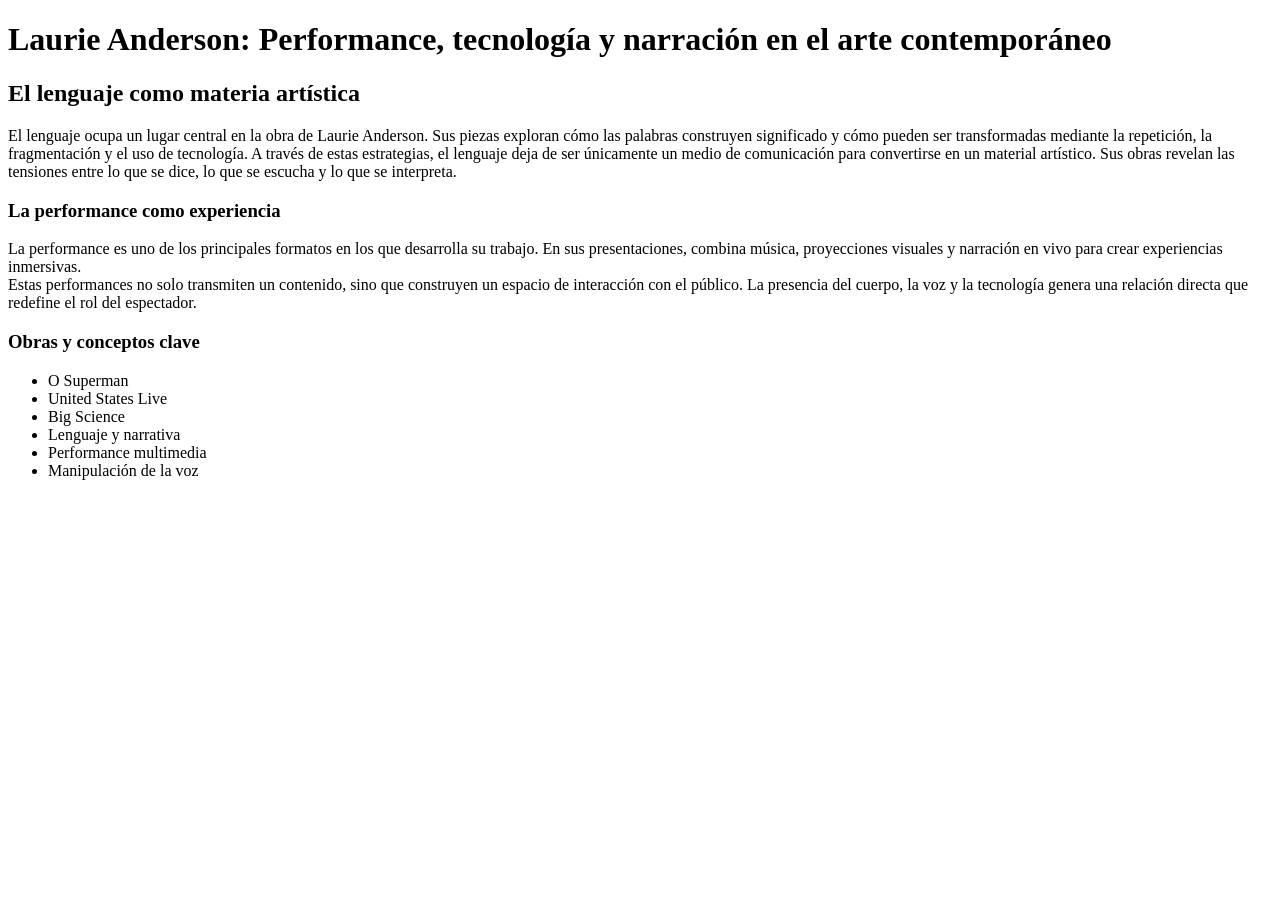
==== materia_artistica.html @ 9988af63 "Página 2 - Materia artística Armado inicial" ====
<!DOCTYPE html>
<html lang="es">
    <head>
        <meta charset="UTF-8">
        <title>Laurie Anderson: Materia artística</title> 
        <link rel="stylesheet" href="css/estilos.css">
    </head>

    <body class="pagina">
        <div class="contenedor">

            <header class="encabezado">
                <h1>Laurie Anderson: Performance, tecnología y narración en el arte contemporáneo</h1>
            </header>

            <main class="contenido">
                <section> 
                    <h2> El lenguaje como materia artística</h2>
                    <p>El lenguaje ocupa un lugar central en la obra de Laurie Anderson. Sus piezas exploran cómo las palabras construyen significado y cómo pueden ser transformadas mediante la repetición, la fragmentación y el uso de tecnología.
                        A través de estas estrategias, el lenguaje deja de ser únicamente un medio de comunicación para convertirse en un material artístico. Sus obras revelan las tensiones entre lo que se dice, lo que se escucha y lo que se interpreta.
                    </p>
                </section>

                <section class="columnas">

                    <article>
                        <h3>La performance como experiencia</h3>
                        <p>La performance es uno de los principales formatos en los que desarrolla su trabajo. En sus presentaciones, combina música, proyecciones visuales y narración en vivo para crear experiencias inmersivas. <br>
                            Estas performances no solo transmiten un contenido, sino que construyen un espacio de interacción con el público. La presencia del cuerpo, la voz y la tecnología genera una relación directa que redefine el rol del espectador. 
                        </p>
                    </article>
                    <article>
                        <h3>Obras y conceptos clave</h3>
                        <ul>
                            <li>O Superman</li>
                            <li>United States Live</li>
                            <li>Big Science</li>
                            <li>Lenguaje y narrativa</li>
                            <li>Performance multimedia</li>
                            <li>Manipulación de la voz</li>
                        </ul>
                    </article>
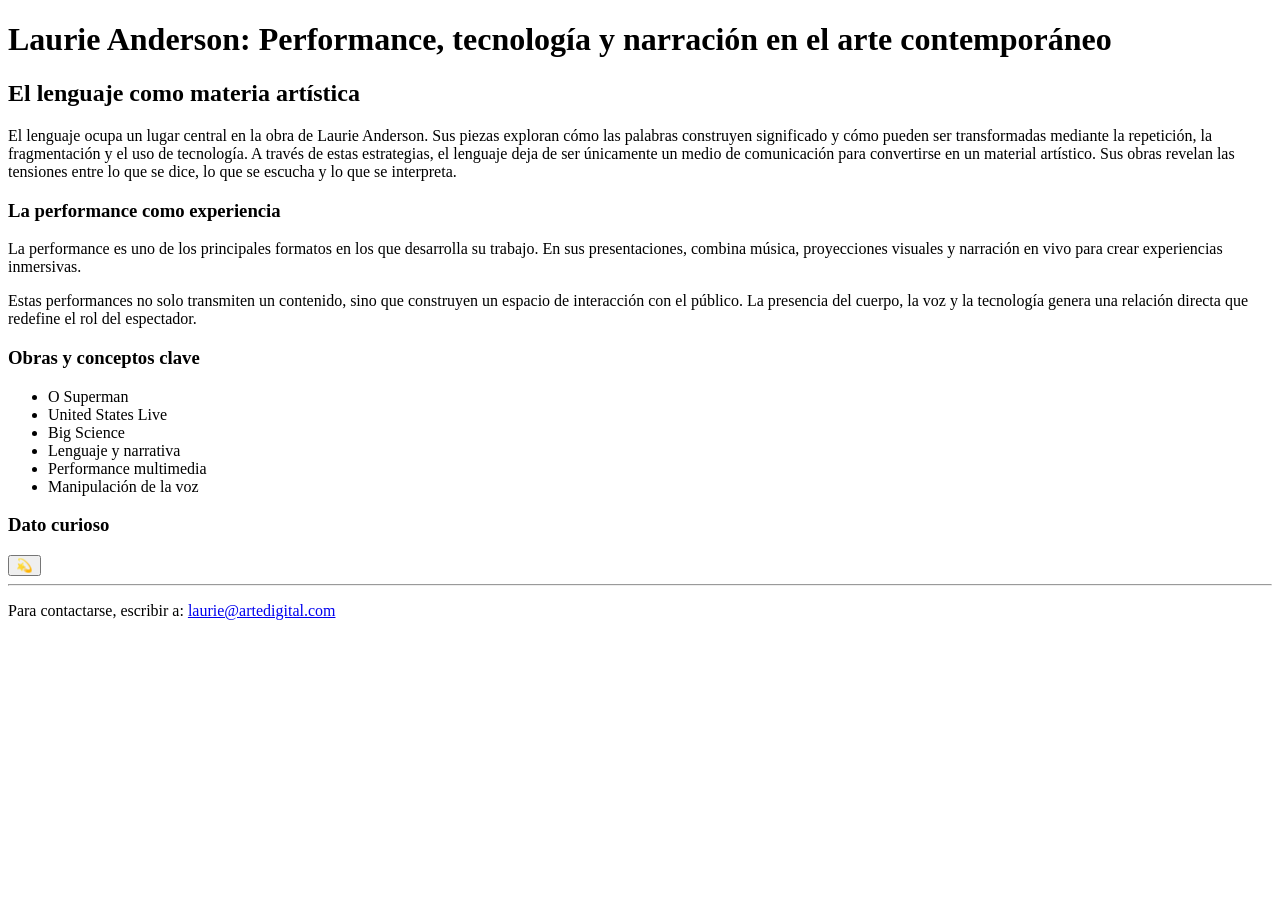
==== commit 07f58f3b: "Página 2 - Materia Artística Añadí clases, reestructuré la información y vinculé el archivo JavaScri" ====
--- a/materia_artistica.html
+++ b/materia_artistica.html
@@ -15,7 +15,7 @@
 
             <main class="contenido">
                 <section> 
-                    <h2> El lenguaje como materia artística</h2>
+                    <h2>El lenguaje como materia artística</h2>
                     <p>El lenguaje ocupa un lugar central en la obra de Laurie Anderson. Sus piezas exploran cómo las palabras construyen significado y cómo pueden ser transformadas mediante la repetición, la fragmentación y el uso de tecnología.
                         A través de estas estrategias, el lenguaje deja de ser únicamente un medio de comunicación para convertirse en un material artístico. Sus obras revelan las tensiones entre lo que se dice, lo que se escucha y lo que se interpreta.
                     </p>
@@ -25,7 +25,9 @@
 
                     <article>
                         <h3>La performance como experiencia</h3>
-                        <p>La performance es uno de los principales formatos en los que desarrolla su trabajo. En sus presentaciones, combina música, proyecciones visuales y narración en vivo para crear experiencias inmersivas. <br>
+                        <p>La performance es uno de los principales formatos en los que desarrolla su trabajo. En sus presentaciones, combina música, proyecciones visuales y narración en vivo para crear experiencias inmersivas.
+                        </p>
+                        <p>
                             Estas performances no solo transmiten un contenido, sino que construyen un espacio de interacción con el público. La presencia del cuerpo, la voz y la tecnología genera una relación directa que redefine el rol del espectador. 
                         </p>
                     </article>
@@ -40,3 +42,30 @@
                             <li>Manipulación de la voz</li>
                         </ul>
                     </article>
+                </section>
+
+                <!-- DATO CURIOSO: contenido generado y modificado mediante JavaScript-->
+                <section class="curiosidades">
+                    <h3>Dato curioso</h3>
+
+                    <!-- JavaScript mostrará un dato curioso al azar-->
+                     <p class="dato-curioso"> </p>
+
+                     <!-- JS utilizará este botón para generar otro dato-->
+                      <button class="boton-dato" type="button">💫​</button>
+                </section>
+            </main>
+
+            <hr>
+
+            <footer>
+                <p> 
+                    Para contactarse, escribir a: 
+                    <a href="mailto:laurie@artedigital.com">laurie@artedigital.com</a>
+                </p>
+            </footer>
+        </div>
+        <script src="js/2_materiaartistica.js"></script>
+    </body>
+</html>
+
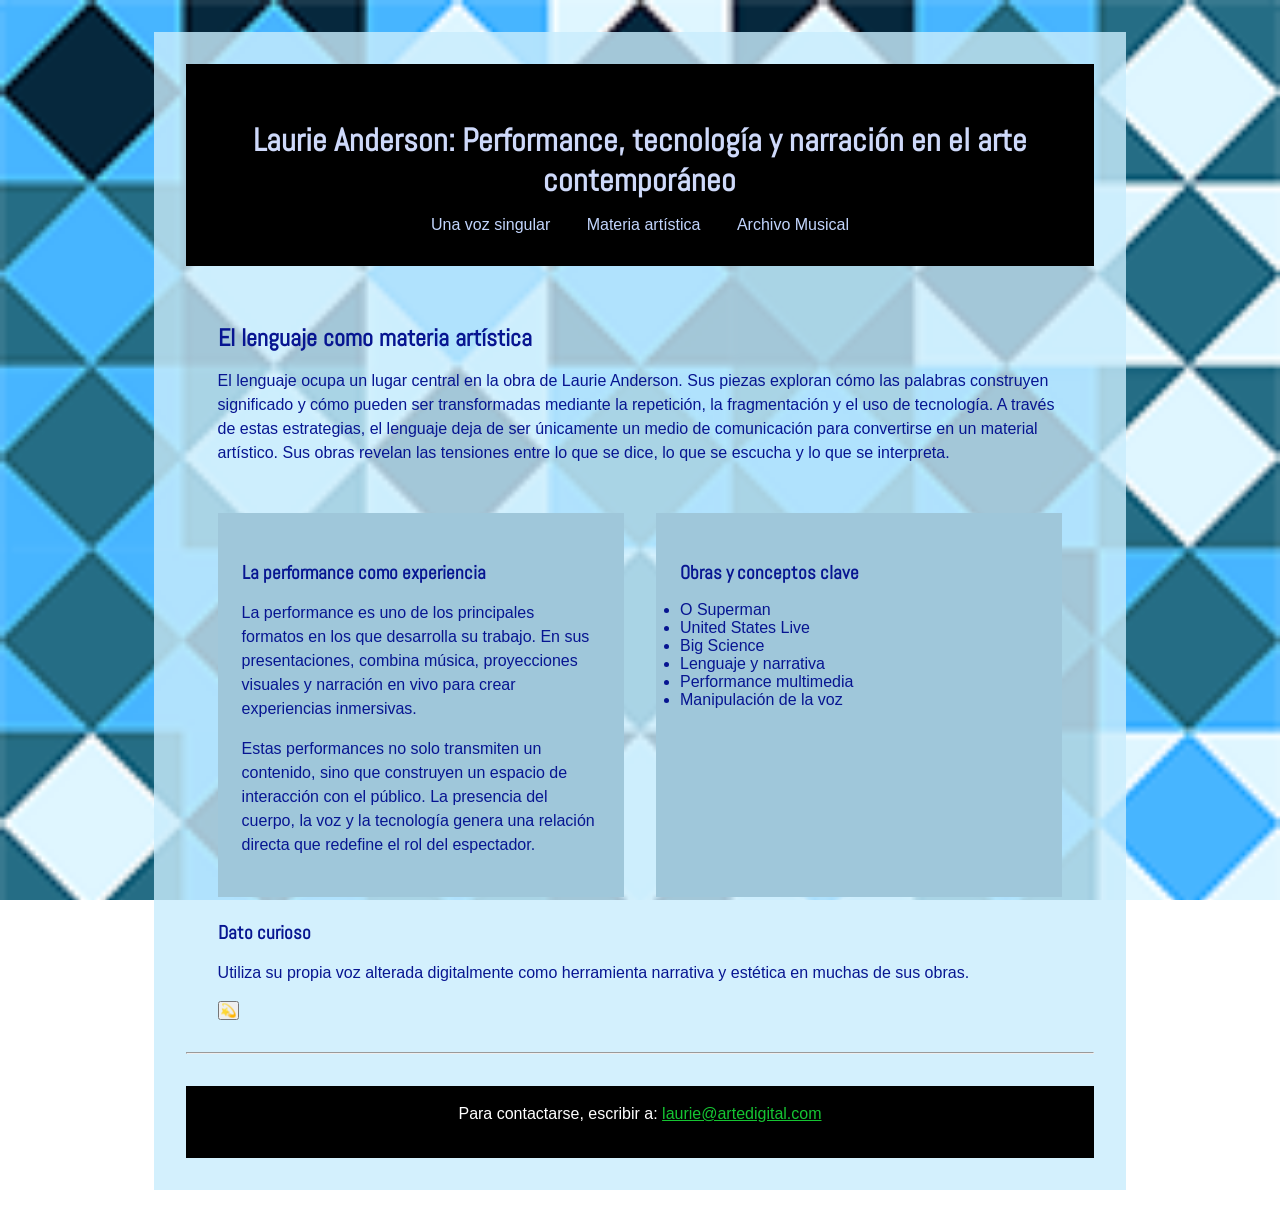
==== commit 75c73d3a: "Página 2 - Materia artística Vinculación a la fuente y a la página 3. Menú de navegación y id para u" ====
--- a/materia_artistica.html
+++ b/materia_artistica.html
@@ -4,6 +4,9 @@
         <meta charset="UTF-8">
         <title>Laurie Anderson: Materia artística</title> 
         <link rel="stylesheet" href="css/estilos.css">
+        <link rel="preconnect" href="https://fonts.googleapis.com">
+        <link rel="preconnect" href="https://fonts.gstatic.com" crossorigin>
+        <link href="https://fonts.googleapis.com/css2?family=Abel&display=swap" rel="stylesheet">
     </head>
 
     <body class="pagina">
@@ -11,6 +14,13 @@
 
             <header class="encabezado">
                 <h1>Laurie Anderson: Performance, tecnología y narración en el arte contemporáneo</h1>
+                <nav class="menu">
+                <ul>
+                    <li><a href="una_voz_singular.html">Una voz singular</a> </li>
+                    <li><a href="materia_artistica.html">Materia artística</a> </li>
+                    <li><a href="ejercicio.html">Archivo Musical</a> </li>
+                </ul>
+                </nav>
             </header>
 
             <main class="contenido">
@@ -31,7 +41,7 @@
                             Estas performances no solo transmiten un contenido, sino que construyen un espacio de interacción con el público. La presencia del cuerpo, la voz y la tecnología genera una relación directa que redefine el rol del espectador. 
                         </p>
                     </article>
-                    <article>
+                    <article id="tec">
                         <h3>Obras y conceptos clave</h3>
                         <ul>
                             <li>O Superman</li>
--- a/css/estilos.css
+++ b/css/estilos.css
@@ -0,0 +1,124 @@
+*{
+    margin: 0;
+    padding: 0;
+    box-sizing: border-box;
+}
+/* cuerpo */
+body{
+    background-image: url("../img/fondo.png");
+    background-size: cover;
+    background-attachment: fixed;
+    font-family: 'Barlow Semi Condensed', sans-serif;
+    color: rgb(7, 21, 145);
+    padding: 2rem;
+}
+/* contenedor principal */
+.contenedor{
+    width: 80%;
+    max-width: 1200px;
+    margin: auto;
+    background-color: rgba(201, 237, 253, 0.808);
+    padding: 2rem;
+}
+/* encabezado */
+.encabezado{
+    background-color: black;
+    color: rgb(206, 217, 250);
+    text-align: center;
+    padding: 2rem;
+}
+
+.menu ul{
+    list-style: none;
+    text-align: center;
+}
+
+.menu li{
+    display: inline;
+    margin: 1rem;
+}
+
+.menu a{
+    color: rgb(194, 213, 253);
+    text-decoration: none;
+}
+
+.menu a:hover{
+    color: rgb(21, 197, 50);
+}
+
+.contenido{
+    padding: 2rem;
+}
+
+/* SECCIÓN DE COLUMNAS */
+
+.columnas {
+    display: flex;
+    justify-content: space-between;
+    align-items: stretch;
+    gap: 2rem;
+
+    margin-top: 3rem;
+}
+
+.columnas article {
+    flex: 1;
+
+    padding: 1.5rem;
+
+    background-color: #9fc7da;
+}
+
+.columnas article h3 {
+    margin-bottom: 1rem;
+}
+
+/* Titulos */
+h1, h2, h3{
+    margin-top: 1.5rem;
+    margin-bottom: 1rem;
+    font-family: 'Abel', sans-serif;
+}
+
+p{
+    margin-bottom: 1rem;
+    line-height: 1.5;
+}
+
+.cita{
+    background-color: rgb(164, 205, 221);
+    padding: 1rem;
+    margin-bottom: 2rem;
+    border-left: 5px solid rgb(31, 58, 83);
+    font-style: italic;
+}
+/* imagenes */
+img{
+    max-width: 100%;
+    height: auto;
+    display: block;
+    margin: 2rem auto;
+}
+/* Galería de obras */
+.galeria{
+    text-align: center;
+}
+
+.galeria img{
+    width: 30%;
+    margin: 1%;
+    display: inline-block;
+}
+
+footer{
+    background-color: black;
+    color: white;
+    text-align: center;
+    padding: 1rem;
+    margin-top: 2rem;
+}
+
+footer a{
+    color: rgb(21, 197, 50);
+}
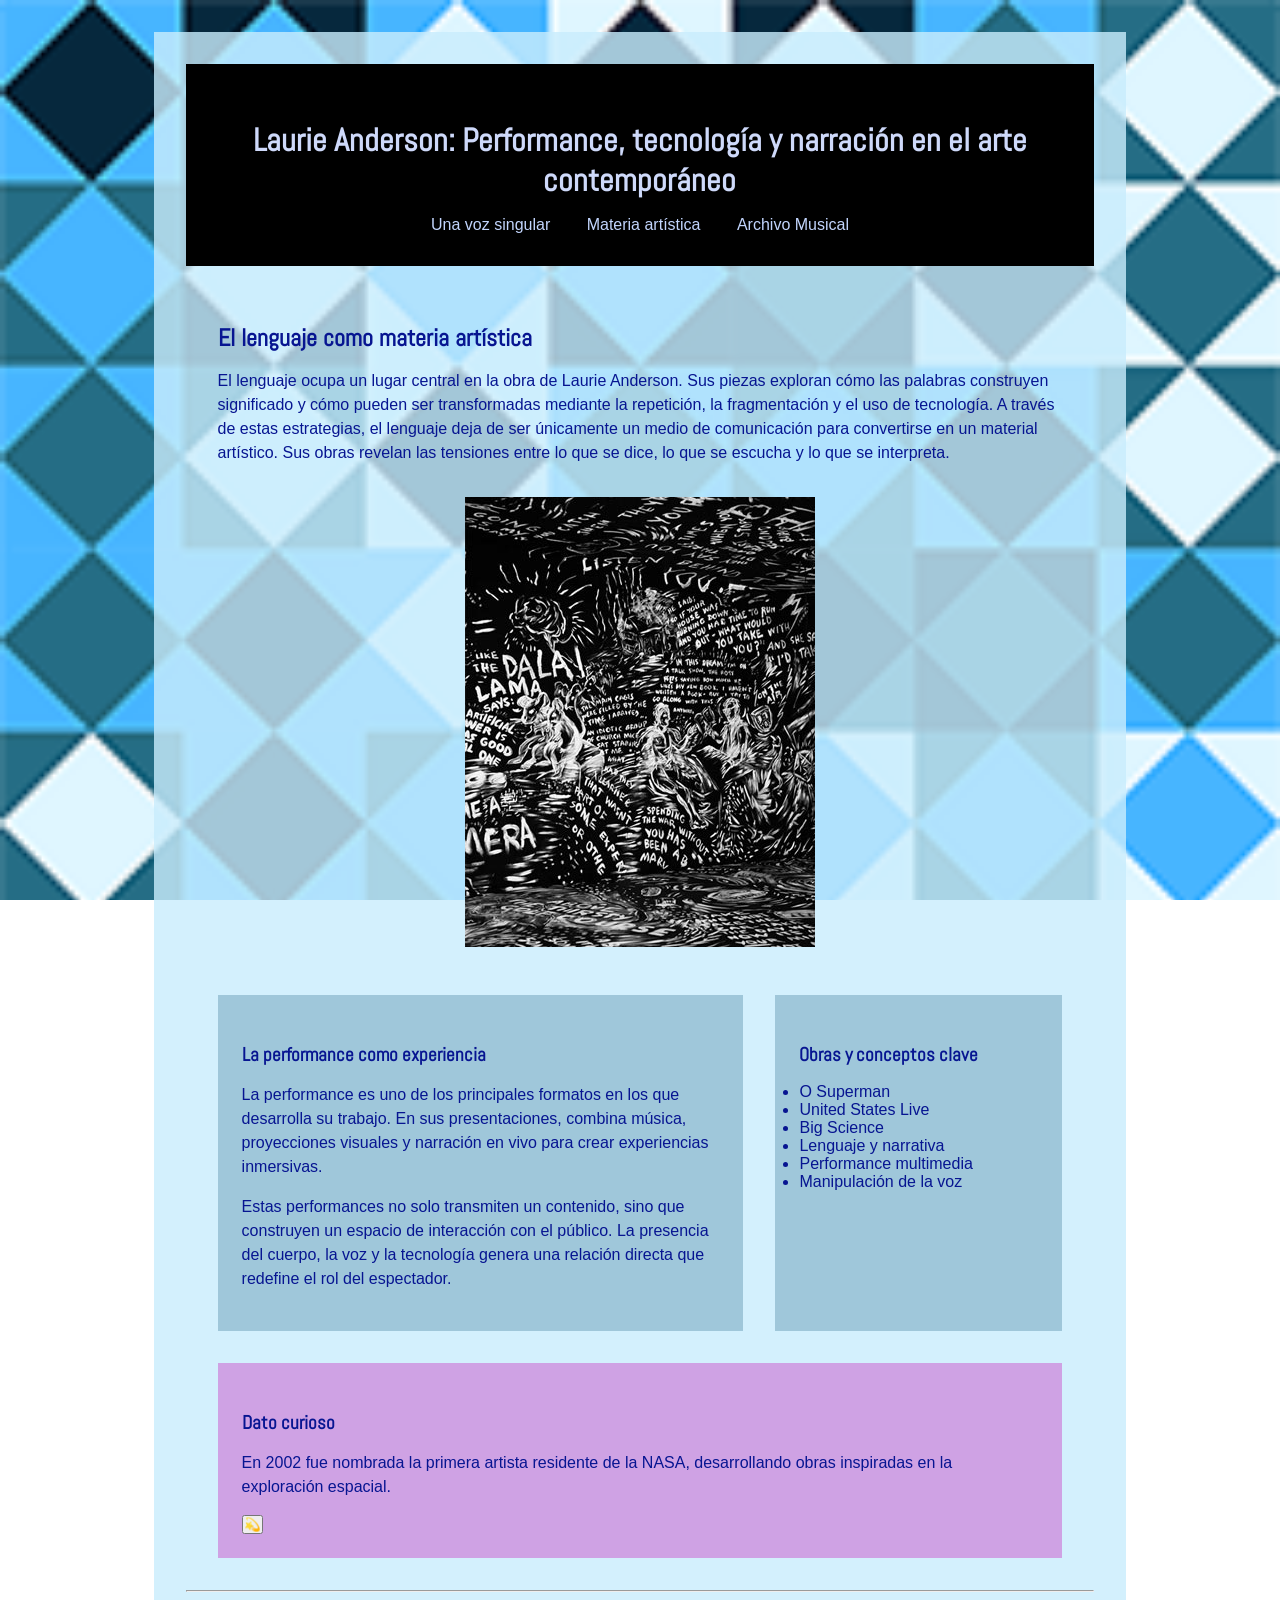
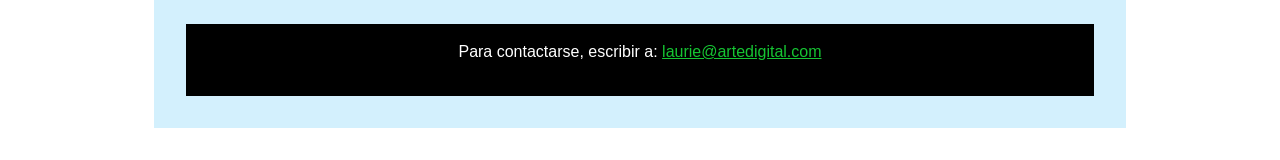
==== commit a01e56dc: "Página 2 - Materia artística Imagen" ====
--- a/materia_artistica.html
+++ b/materia_artistica.html
@@ -29,6 +29,7 @@
                     <p>El lenguaje ocupa un lugar central en la obra de Laurie Anderson. Sus piezas exploran cómo las palabras construyen significado y cómo pueden ser transformadas mediante la repetición, la fragmentación y el uso de tecnología.
                         A través de estas estrategias, el lenguaje deja de ser únicamente un medio de comunicación para convertirse en un material artístico. Sus obras revelan las tensiones entre lo que se dice, lo que se escucha y lo que se interpreta.
                     </p>
+                    <img src="img/anderson-1.jpg" alt="Obra de Laurie Anderson" class="imagen">
                 </section>
 
                 <section class="columnas">
--- a/css/estilos.css
+++ b/css/estilos.css
@@ -74,6 +74,10 @@
     margin-bottom: 1rem;
 }
 
+.columnas article#tec{
+    flex: 0.5;
+}
+
 /* Titulos */
 h1, h2, h3{
     margin-top: 1.5rem;
@@ -110,6 +114,12 @@
     margin: 1%;
     display: inline-block;
 }
+/* Dato curiosos */
+.curiosidades{
+    background-color: #ce74d69f;
+    padding: 1.5rem;
+    margin-top: 2rem;
+}
 
 footer{
     background-color: black;
